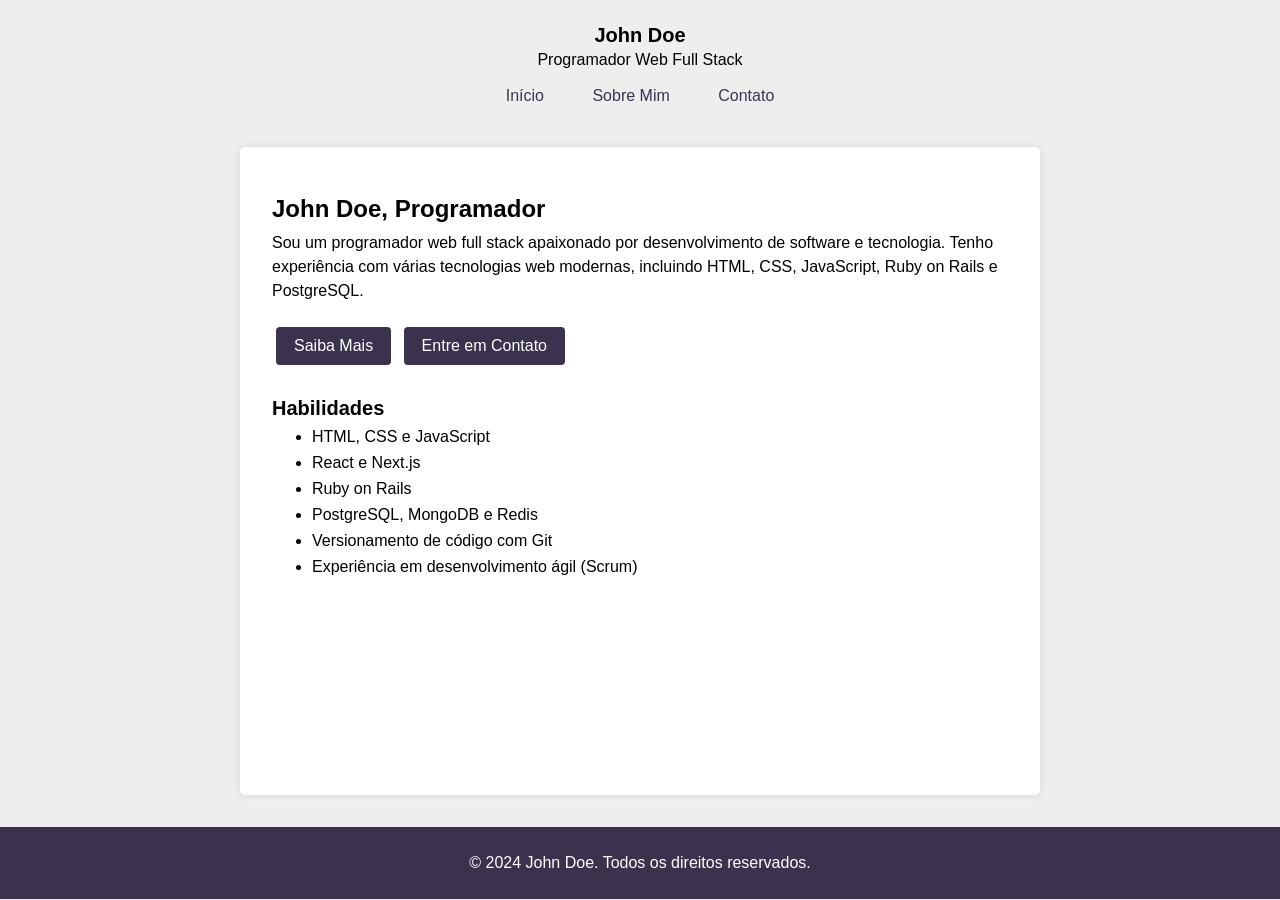
==== index.html @ 6bc3b0bb "Realizing the first commit of the master project" ====
<!DOCTYPE html>
<html lang="pt-br">
  <head>
    <meta charset="UTF-8" />
    <meta name="viewport" content="width=device-width, initial-scale=1.0" />
    <title>Início - John Doe, Programador</title>
    <link rel="stylesheet" href="style.css" />
  </head>

  <body>
    <header>
      <div>
        <div class="logo">John Doe</div>
        <div class="title">Programador Web Full Stack</div>
      </div>
      <nav>
        <a href="/index.html" class="nav-link">Início</a>
        <a href="/sobre.html" class="nav-link">Sobre Mim</a>
        <a href="/contato.html" class="nav-link">Contato</a>
      </nav>
      <div></div>
    </header>
    <div class="container">
      <section>
        <h1>John Doe, Programador</h1>
        <p>
          Sou um programador web full stack apaixonado por desenvolvimento de
          software e tecnologia. Tenho experiência com várias tecnologias web
          modernas, incluindo HTML, CSS, JavaScript, Ruby on Rails e PostgreSQL.
        </p>
      </section>

      <section>
        <a href="/sobre.html" class="call-to-action">Saiba Mais</a>
        <a href="/contato.html" class="call-to-action">Entre em Contato</a>
      </section>

      <section class="skills">
        <h2>Habilidades</h2>
        <ul>
          <li>HTML, CSS e JavaScript</li>
          <li>React e Next.js</li>
          <li>Ruby on Rails</li>
          <li>PostgreSQL, MongoDB e Redis</li>
          <li>Versionamento de código com Git</li>
          <li>Experiência em desenvolvimento ágil (Scrum)</li>
        </ul>
      </section>
    </div>
    <footer>
      <p>&copy; 2024 John Doe. Todos os direitos reservados.</p>
    </footer>
  </body>
</html>
---- style.css ----
* {
    box-sizing: border-box;
    margin: 0;
    padding: 0;
  }
  
  body {
    font-family: Arial, sans-serif;
    margin: 0;
    padding: 0;
    background-color: #eee;
  }
  
  header {
    padding: 1.5rem 0;
    text-align: center;
  }
  
  header .logo {
    font-size: 1.25rem;
    font-weight: 600;
    margin-bottom: 0.25rem;
  }
  
  header .nav-link {
    color: #3b334e;
    border-radius: 4px;
    display: inline-block;
    margin: 0.5rem 0.25rem;
    padding: 0.625rem 1.125rem;
    text-decoration: none;
    transition: 0.2s;
  }
  
  header .nav-link:hover {
    background-color: #e2d7ff;
  }
  
  h1 {
    font-size: 1.5rem;
    margin: 1rem 0 0.5rem;
  }
  
  h2 {
    font-size: 1.25rem;
    margin: 1rem 0 0.5rem;
  }
  
  p {
    line-height: 1.5;
  }
  
  a {
    color: #3b334e;
    text-decoration: none;
  }
  
  ul li {
    margin-bottom: 0.5rem;
    margin-left: 2.5rem;
  }
  
  .container {
    min-height: calc(100vh - 252px);
    max-width: 800px;
    margin: 0 auto 2rem;
    padding: 2rem;
    background-color: #fff;
    box-shadow: 0 0 0.5rem rgba(0, 0, 0, 0.1);
    border-radius: 5px;
  }
  
  section {
    margin-bottom: 1rem;
  }
  
  .call-to-action {
    background-color: #3b334e;
    border: 0;
    border-radius: 4px;
    color: #fff;
    cursor: pointer;
    display: inline-block;
    margin: 0.5rem 0.25rem;
    padding: 0.625rem 1.125rem;
    text-decoration: none;
    transition: 0.2s;
  }
  
  .call-to-action:hover {
    background-color: #4e4368;
  }
  
  .skills {
    margin-top: 1.5rem;
  }
  
  footer {
    text-align: center;
    padding: 1.5rem 0;
    background-color: #3b334e;
    color: #fff;
  }
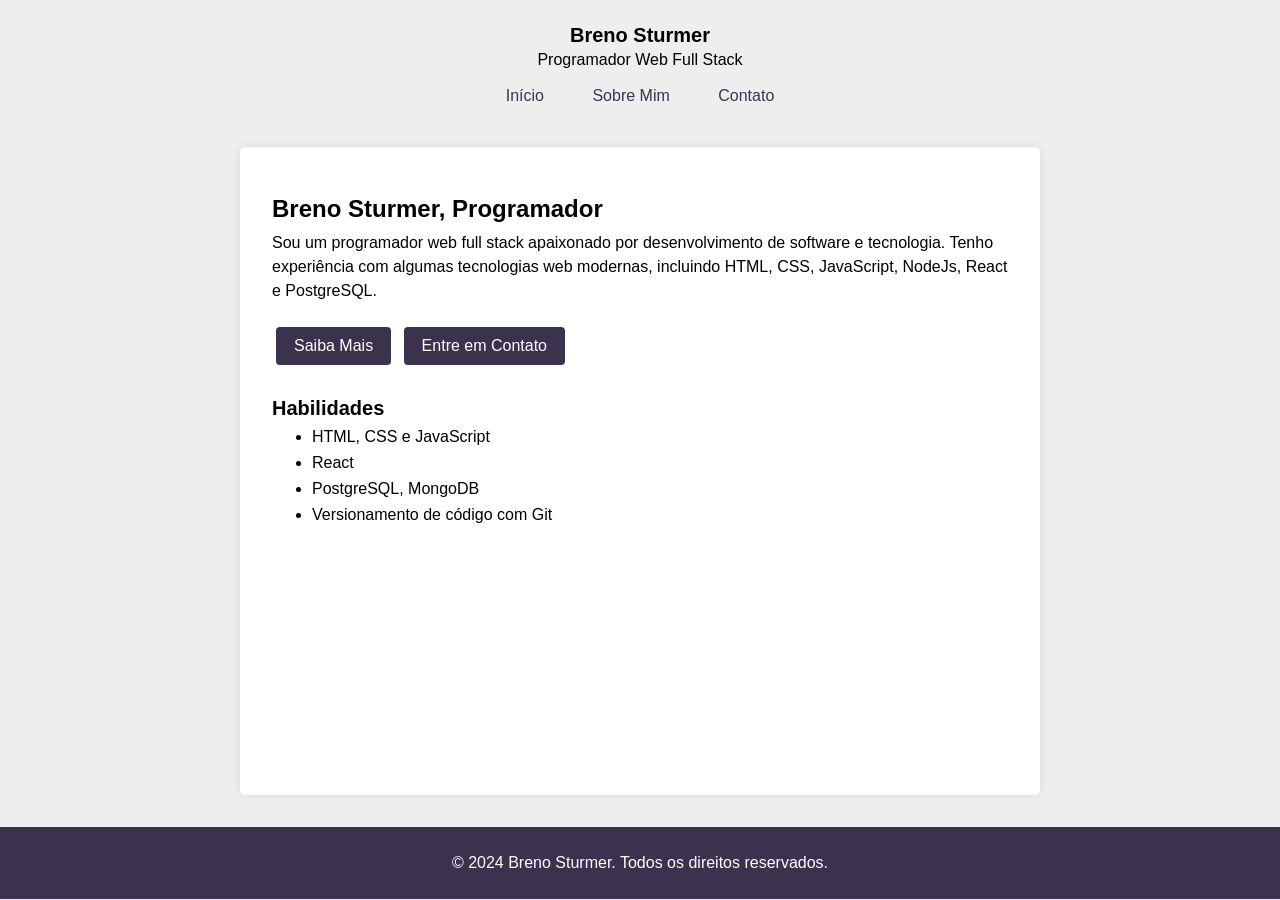
==== commit 1bf89ed1: "Implementando e adicionando as minhas especificações particulares" ====
--- a/index.html
+++ b/index.html
@@ -3,14 +3,14 @@
   <head>
     <meta charset="UTF-8" />
     <meta name="viewport" content="width=device-width, initial-scale=1.0" />
-    <title>Início - John Doe, Programador</title>
+    <title>Início - Breno Sturmer, Programador</title>
     <link rel="stylesheet" href="style.css" />
   </head>
 
   <body>
     <header>
       <div>
-        <div class="logo">John Doe</div>
+        <div class="logo">Breno Sturmer</div>
         <div class="title">Programador Web Full Stack</div>
       </div>
       <nav>
@@ -22,11 +22,11 @@
     </header>
     <div class="container">
       <section>
-        <h1>John Doe, Programador</h1>
+        <h1>Breno Sturmer, Programador</h1>
         <p>
           Sou um programador web full stack apaixonado por desenvolvimento de
-          software e tecnologia. Tenho experiência com várias tecnologias web
-          modernas, incluindo HTML, CSS, JavaScript, Ruby on Rails e PostgreSQL.
+          software e tecnologia. Tenho experiência com algumas tecnologias web
+          modernas, incluindo HTML, CSS, JavaScript, NodeJs, React e PostgreSQL.
         </p>
       </section>
 
@@ -39,16 +39,14 @@
         <h2>Habilidades</h2>
         <ul>
           <li>HTML, CSS e JavaScript</li>
-          <li>React e Next.js</li>
-          <li>Ruby on Rails</li>
-          <li>PostgreSQL, MongoDB e Redis</li>
+          <li>React</li>
+          <li>PostgreSQL, MongoDB</li>
           <li>Versionamento de código com Git</li>
-          <li>Experiência em desenvolvimento ágil (Scrum)</li>
         </ul>
       </section>
     </div>
     <footer>
-      <p>&copy; 2024 John Doe. Todos os direitos reservados.</p>
+      <p>&copy; 2024 Breno Sturmer. Todos os direitos reservados.</p>
     </footer>
   </body>
 </html>
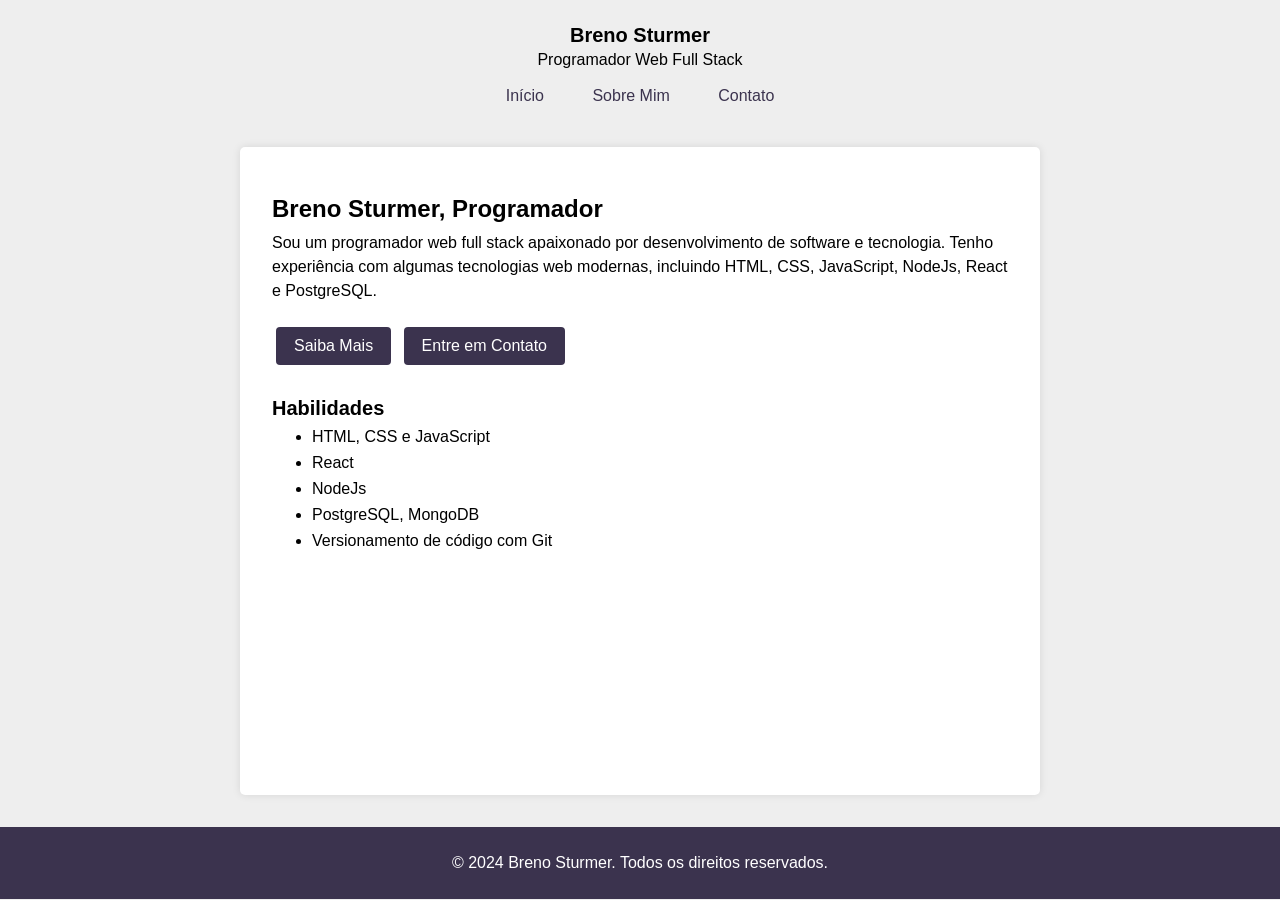
==== commit 12f7c5e3: "Add nodeJs to my skills list" ====
--- a/index.html
+++ b/index.html
@@ -29,7 +29,6 @@
           modernas, incluindo HTML, CSS, JavaScript, NodeJs, React e PostgreSQL.
         </p>
       </section>
-
       <section>
         <a href="/sobre.html" class="call-to-action">Saiba Mais</a>
         <a href="/contato.html" class="call-to-action">Entre em Contato</a>
@@ -40,6 +39,7 @@
         <ul>
           <li>HTML, CSS e JavaScript</li>
           <li>React</li>
+          <li>NodeJs</li>
           <li>PostgreSQL, MongoDB</li>
           <li>Versionamento de código com Git</li>
         </ul>
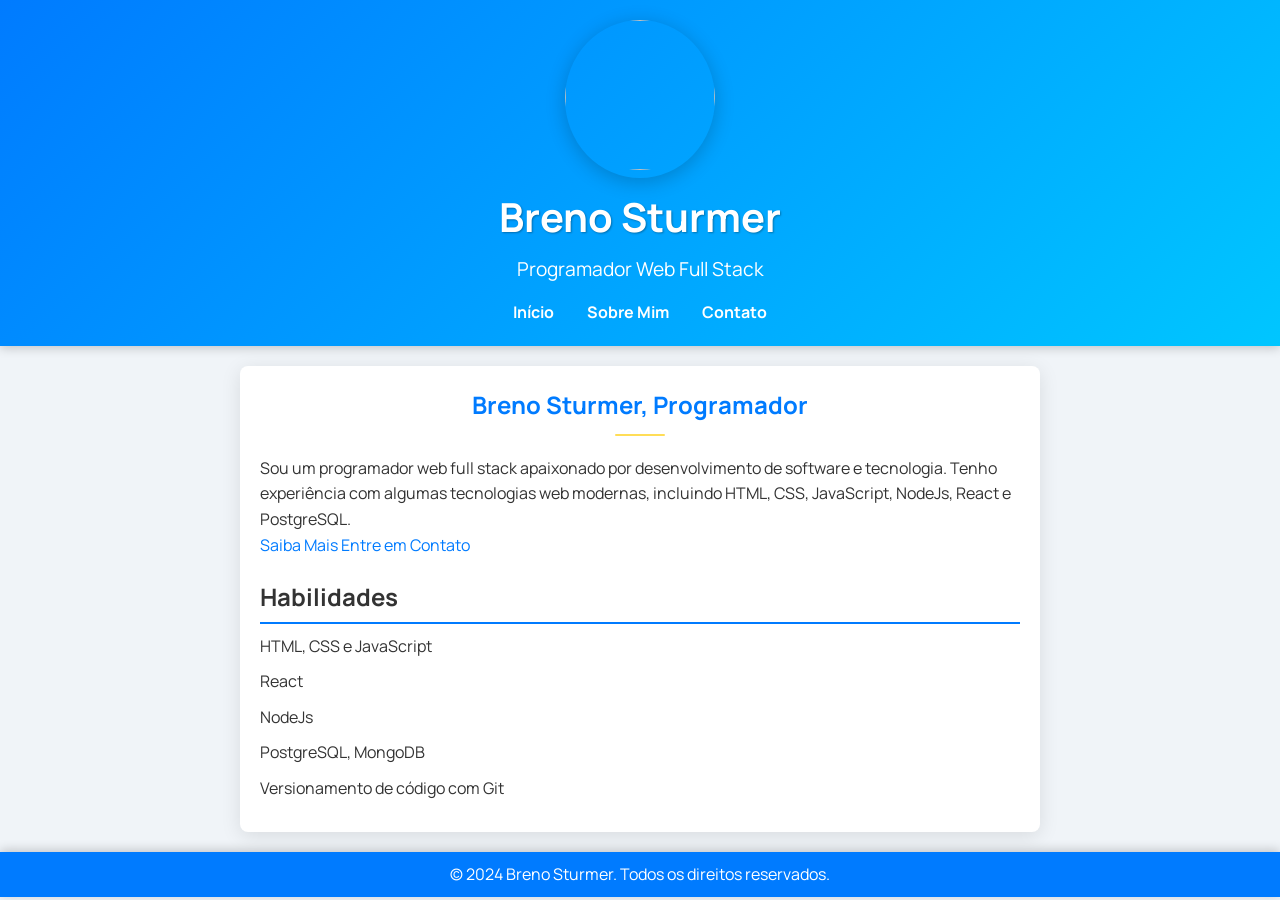
==== commit e2182c9f: "Realizando umas melhorias na estilização das páginas" ====
--- a/index.html
+++ b/index.html
@@ -3,13 +3,20 @@
   <head>
     <meta charset="UTF-8" />
     <meta name="viewport" content="width=device-width, initial-scale=1.0" />
+    <link rel="preconnect" href="https://fonts.googleapis.com">
+    <link rel="preconnect" href="https://fonts.gstatic.com" crossorigin>
+    <link href="https://fonts.googleapis.com/css2?family=Manrope:wght@200..800&display=swap" rel="stylesheet">
     <title>Início - Breno Sturmer, Programador</title>
     <link rel="stylesheet" href="style.css" />
   </head>
 
   <body>
+    <script src="script.js"></script>
     <header>
       <div>
+        <div class="perfil">
+          <img class="imagem-perfil" src="./image/Eu lindo.jpg" alt="">
+      </div>
         <div class="logo">Breno Sturmer</div>
         <div class="title">Programador Web Full Stack</div>
       </div>
--- a/style.css
+++ b/style.css
@@ -1,104 +1,201 @@
+
+
+.perfil {
+  position: relative; /* Para posicionar o efeito de sombra */
+  display: inline-block; /* Para que a imagem se comporte como um bloco */
+  overflow: hidden; /* Para esconder partes da imagem que saem do contêiner */
+  border-radius: 50%; /* Faz a imagem ficar redonda */
+  box-shadow: 0 4px 20px rgba(0, 0, 0, 0.2); /* Sombra suave */
+  transition: transform 0.3s ease; /* Transição suave para o efeito de hover */
+}
+
+.imagem-perfil {
+  width: 150px; /* Defina a largura desejada */
+  height: 150px; /* A altura deve ser igual à largura */
+  object-fit: cover; /* Garante que a imagem preencha o espaço sem distorcer */
+  border-radius: 50%; /* Faz a imagem ficar redonda */
+  transition: transform 0.3s ease; /* Transição suave para o efeito de hover */
+}
+
+/* Efeito de hover */
+.perfil:hover .imagem-perfil {
+  transform: scale(1.1); /* Aumenta a imagem ao passar o mouse */
+}
+
+/* Adicionando um efeito de borda */
+.perfil::after {
+  content: '';
+  position: absolute;
+  top: 0;
+  left: 0;
+  right: 0;
+  bottom: 0;
+  border-radius: 50%;
+  border: 5px solid rgba(255, 255, 255, 0.8); /* Borda branca com transparência */
+  opacity: 0; /* Inicialmente invisível */
+  transition: opacity 0.3s ease; /* Transição suave para o efeito de hover */
+}
+
+.perfil:hover::after {
+  opacity: 1; /* Torna a borda visível ao passar o mouse */
+}
+
+/* Reset básico */
 * {
-    box-sizing: border-box;
-    margin: 0;
-    padding: 0;
+  margin: 0;
+  padding: 0;
+  box-sizing: border-box;
+}
+
+body {
+  font-family: "Manrope", sans-serif;
+  font-optical-sizing: auto;
+  font-weight: 100px;
+  font-style: normal;
+  line-height: 1.6;
+  background-color: #f0f4f8;
+  color: #333;
+}
+
+/* Estilo do cabeçalho */
+header {
+  background: linear-gradient(135deg, #007bff, #00c6ff);
+  color: #fff;
+  padding: 20px 0;
+  text-align: center;
+  position: relative;
+  box-shadow: 0 2px 10px rgba(0, 0, 0, 0.2);
+}
+
+.logo {
+  font-size: 2.5em;
+  font-weight: bold;
+  text-shadow: 1px 1px 2px rgba(0, 0, 0, 0.3);
+}
+
+.title {
+  font-size: 1.2em;
+  margin-top: 5px;
+}
+
+/* Navegação */
+nav {
+  margin-top: 15px;
+}
+
+.nav-link {
+  color: #fff;
+  text-decoration: none;
+  margin: 0 15px;
+  font-weight: bold;
+  position: relative;
+  transition: color 0.3s;
+}
+
+.nav-link::after {
+  content: '';
+  display: block;
+  height: 2px;
+  background: #ffdd57;
+  width: 0;
+  transition: width 0.3s;
+  position: absolute;
+  left: 50%;
+  bottom: -5px;
+  transform: translateX(-50%);
+}
+
+.nav-link:hover {
+  color: #ffdd57;
+}
+
+.nav-link:hover::after {
+  width: 100%; /* Animação da linha embaixo do link */
+}
+
+/* Estilo do container */
+.container {
+  max-width: 800px;
+  margin: 20px auto;
+  padding: 20px;
+  background: #fff;
+  border-radius: 8px;
+  box-shadow: 0 4px 20px rgba(0, 0, 0, 0.1);
+  transition: transform 0.3s;
+}
+
+.container:hover {
+  transform: translateY(-5px); /* Efeito de elevação ao passar o mouse */
+}
+
+/* Estilo das seções */
+h1 {
+  color: #007bff;
+  margin-bottom: 20px;
+  text-align: center;
+  position: relative;
+}
+
+h1::after {
+  content: '';
+  display: block;
+  height: 2px;
+  background: #ffdd57;
+  width: 50px;
+  margin: 10px auto;
+  border-radius: 5px;
+}
+
+h2 {
+  margin-top: 20px;
+  color: #333;
+  border-bottom: 2px solid #007bff;
+  padding-bottom: 5px;
+}
+
+ul {
+  list-style-type: none;
+  padding: 0;
+}
+
+li {
+  margin: 10px 0;
+}
+
+a {
+  color: #007bff;
+  text-decoration: none;
+  transition: color 0.3s;
+}
+
+a:hover {
+  color: #ffdd57;
+}
+
+/* Estilo do rodapé */
+footer {
+  text-align: center;
+  padding: 10px 0;
+  background: #007bff;
+  color: #fff;
+  position: relative;
+  bottom: 0;
+  width: 100%;
+  box-shadow: 0 -2px 10px rgba(0, 0, 0, 0.2);
+}
+
+/* Efeitos de animação */
+@keyframes fadeIn {
+  from {
+      opacity: 0;
   }
-  
-  body {
-    font-family: Arial, sans-serif;
-    margin: 0;
-    padding: 0;
-    background-color: #eee;
+  to {
+      opacity: 1;
   }
-  
-  header {
-    padding: 1.5rem 0;
-    text-align: center;
-  }
-  
-  header .logo {
-    font-size: 1.25rem;
-    font-weight: 600;
-    margin-bottom: 0.25rem;
-  }
-  
-  header .nav-link {
-    color: #3b334e;
-    border-radius: 4px;
-    display: inline-block;
-    margin: 0.5rem 0.25rem;
-    padding: 0.625rem 1.125rem;
-    text-decoration: none;
-    transition: 0.2s;
-  }
-  
-  header .nav-link:hover {
-    background-color: #e2d7ff;
-  }
-  
-  h1 {
-    font-size: 1.5rem;
-    margin: 1rem 0 0.5rem;
-  }
-  
-  h2 {
-    font-size: 1.25rem;
-    margin: 1rem 0 0.5rem;
-  }
-  
-  p {
-    line-height: 1.5;
-  }
-  
-  a {
-    color: #3b334e;
-    text-decoration: none;
-  }
-  
-  ul li {
-    margin-bottom: 0.5rem;
-    margin-left: 2.5rem;
-  }
-  
-  .container {
-    min-height: calc(100vh - 252px);
-    max-width: 800px;
-    margin: 0 auto 2rem;
-    padding: 2rem;
-    background-color: #fff;
-    box-shadow: 0 0 0.5rem rgba(0, 0, 0, 0.1);
-    border-radius: 5px;
-  }
-  
-  section {
-    margin-bottom: 1rem;
-  }
-  
-  .call-to-action {
-    background-color: #3b334e;
-    border: 0;
-    border-radius: 4px;
-    color: #fff;
-    cursor: pointer;
-    display: inline-block;
-    margin: 0.5rem 0.25rem;
-    padding: 0.625rem 1.125rem;
-    text-decoration: none;
-    transition: 0.2s;
-  }
-  
-  .call-to-action:hover {
-    background-color: #4e4368;
-  }
-  
-  .skills {
-    margin-top: 1.5rem;
-  }
-  
-  footer {
-    text-align: center;
-    padding: 1.5rem 0;
-    background-color: #3b334e;
-    color: #fff;
-  }
-  +}
+
+.container {
+  animation: fadeIn 0.5s ease-in; /* Animação de fade-in para o container */
+}
+
+
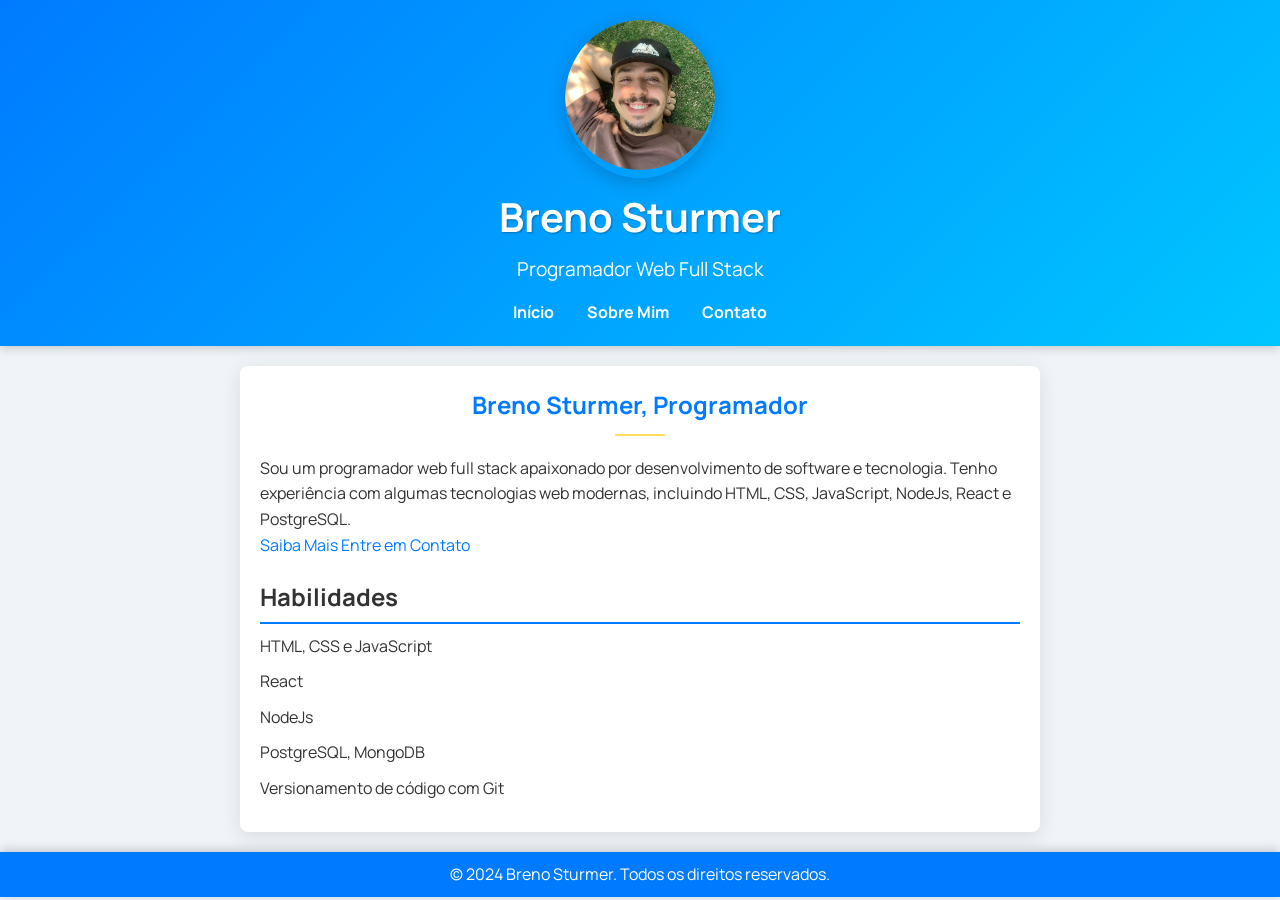
==== commit ee42bdc9: "Adicionando a imagem de perfil" ====
--- a/index.html
+++ b/index.html
@@ -15,7 +15,7 @@
     <header>
       <div>
         <div class="perfil">
-          <img class="imagem-perfil" src="./image/Eu lindo.jpg" alt="">
+          <img class="imagem-perfil" src="./Eu.jpg" alt="">
       </div>
         <div class="logo">Breno Sturmer</div>
         <div class="title">Programador Web Full Stack</div>
--- a/style.css
+++ b/style.css
@@ -1,28 +1,28 @@
 
 
 .perfil {
-  position: relative; /* Para posicionar o efeito de sombra */
-  display: inline-block; /* Para que a imagem se comporte como um bloco */
-  overflow: hidden; /* Para esconder partes da imagem que saem do contêiner */
-  border-radius: 50%; /* Faz a imagem ficar redonda */
-  box-shadow: 0 4px 20px rgba(0, 0, 0, 0.2); /* Sombra suave */
-  transition: transform 0.3s ease; /* Transição suave para o efeito de hover */
+  position: relative; 
+  display: inline-block; 
+  overflow: hidden; 
+  border-radius: 50%; 
+  box-shadow: 0 4px 20px rgba(0, 0, 0, 0.2); 
+  transition: transform 0.3s ease; 
 }
 
 .imagem-perfil {
-  width: 150px; /* Defina a largura desejada */
-  height: 150px; /* A altura deve ser igual à largura */
-  object-fit: cover; /* Garante que a imagem preencha o espaço sem distorcer */
-  border-radius: 50%; /* Faz a imagem ficar redonda */
-  transition: transform 0.3s ease; /* Transição suave para o efeito de hover */
-}
-
-/* Efeito de hover */
+  width: 150px; 
+  height: 150px; 
+  object-fit: cover; 
+  border-radius: 50%; 
+  transition: transform 0.3s ease; 
+}
+
+
 .perfil:hover .imagem-perfil {
-  transform: scale(1.1); /* Aumenta a imagem ao passar o mouse */
-}
-
-/* Adicionando um efeito de borda */
+  transform: scale(1.1); 
+}
+
+
 .perfil::after {
   content: '';
   position: absolute;
@@ -31,16 +31,16 @@
   right: 0;
   bottom: 0;
   border-radius: 50%;
-  border: 5px solid rgba(255, 255, 255, 0.8); /* Borda branca com transparência */
-  opacity: 0; /* Inicialmente invisível */
-  transition: opacity 0.3s ease; /* Transição suave para o efeito de hover */
+  border: 5px solid rgba(255, 255, 255, 0.8); 
+  opacity: 0; 
+  transition: opacity 0.3s ease; 
 }
 
 .perfil:hover::after {
-  opacity: 1; /* Torna a borda visível ao passar o mouse */
-}
-
-/* Reset básico */
+  opacity: 1; 
+}
+
+
 * {
   margin: 0;
   padding: 0;
@@ -57,7 +57,7 @@
   color: #333;
 }
 
-/* Estilo do cabeçalho */
+
 header {
   background: linear-gradient(135deg, #007bff, #00c6ff);
   color: #fff;
@@ -78,7 +78,7 @@
   margin-top: 5px;
 }
 
-/* Navegação */
+
 nav {
   margin-top: 15px;
 }
@@ -110,10 +110,10 @@
 }
 
 .nav-link:hover::after {
-  width: 100%; /* Animação da linha embaixo do link */
-}
-
-/* Estilo do container */
+  width: 100%; 
+}
+
+
 .container {
   max-width: 800px;
   margin: 20px auto;
@@ -125,10 +125,10 @@
 }
 
 .container:hover {
-  transform: translateY(-5px); /* Efeito de elevação ao passar o mouse */
-}
-
-/* Estilo das seções */
+  transform: translateY(-5px); 
+}
+
+
 h1 {
   color: #007bff;
   margin-bottom: 20px;
@@ -172,7 +172,7 @@
   color: #ffdd57;
 }
 
-/* Estilo do rodapé */
+
 footer {
   text-align: center;
   padding: 10px 0;
@@ -184,7 +184,7 @@
   box-shadow: 0 -2px 10px rgba(0, 0, 0, 0.2);
 }
 
-/* Efeitos de animação */
+
 @keyframes fadeIn {
   from {
       opacity: 0;
@@ -195,7 +195,7 @@
 }
 
 .container {
-  animation: fadeIn 0.5s ease-in; /* Animação de fade-in para o container */
-}
-
-
+  animation: fadeIn 0.5s ease-in; 
+}
+
+
